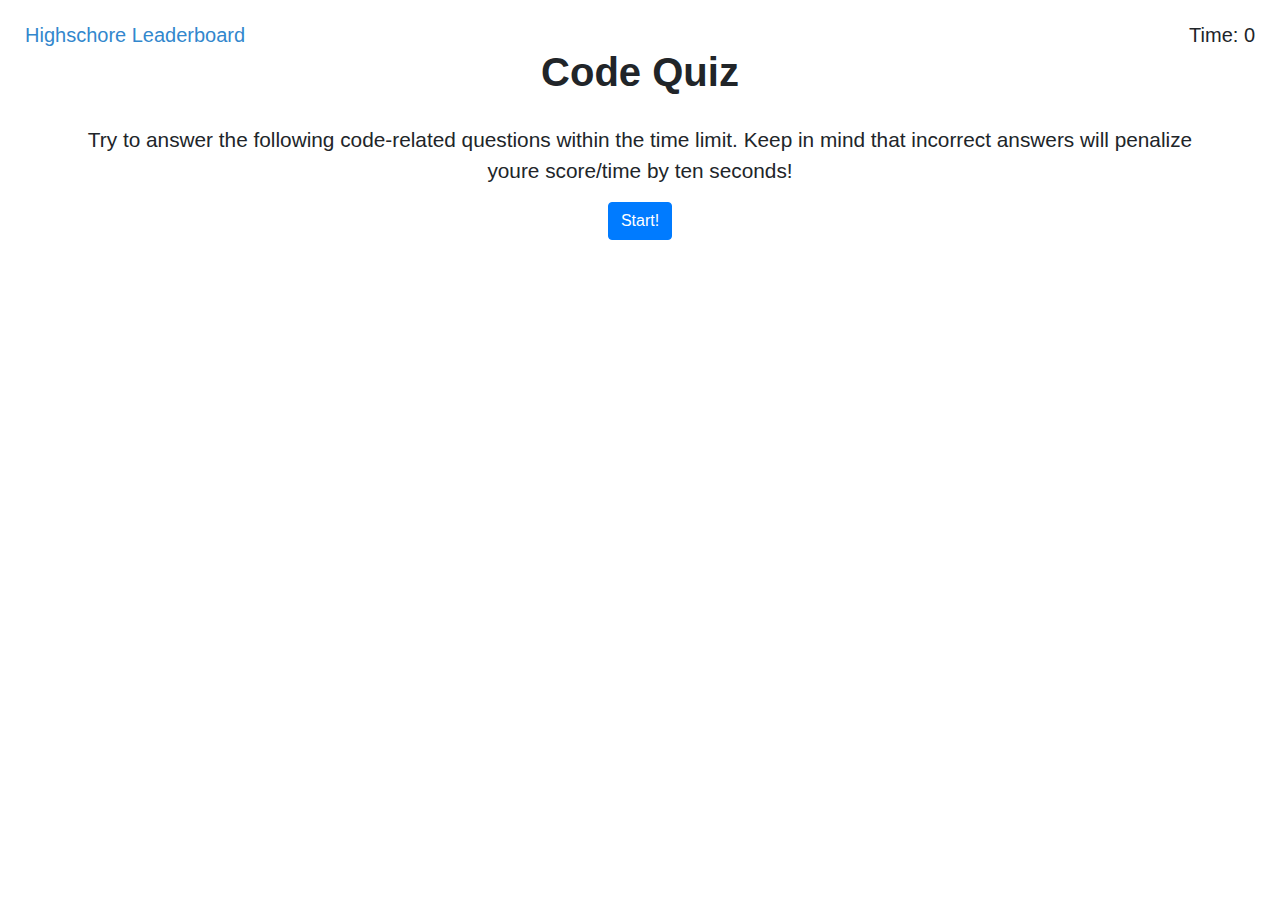
==== index.html @ 929edec2 "Set up code to begin functionality" ====
<!doctype html>
<html lang="en">
  <head>
    <!-- Required meta tags -->
    <meta charset="utf-8">
    <meta name="viewport" content="width=device-width, initial-scale=1, shrink-to-fit=no">

    <link rel="stylesheet" href="https://cdn.jsdelivr.net/npm/bootstrap@4.3.1/dist/css/bootstrap.min.css" integrity="sha384-ggOyR0iXCbMQv3Xipma34MD+dH/1fQ784/j6cY/iJTQUOhcWr7x9JvoRxT2MZw1T" crossorigin="anonymous">
    <link rel="stylesheet" href="style.css">

<title>Code Quiz</title>
  </head>
  <body>
    <div class="container">
        <div class="row">
            <div class="scores">
                <a href="leaderboard.html">Highschore Leaderboard</a>
            </div>
            <div class="timer">Time: <span id="time">0</span></div>
        </div>
        <div class="row">
            <div class="col-12 text-center mt-5">
                <h1 class="font-weight-bold">Code Quiz</h1>
                <p class="text-large">Try to answer the following code-related questions within the time limit. Keep in mind that incorrect answers will penalize youre score/time by ten seconds!</p>
                <button type="button" class="btn btn-primary">Start!</button>
            </div>
        </div>
    </div>

    <!-- jQuery first, then Popper.js, then Bootstrap JS -->
    <script src="https://code.jquery.com/jquery-3.3.1.slim.min.js" integrity="sha384-q8i/X+965DzO0rT7abK41JStQIAqVgRVzpbzo5smXKp4YfRvH+8abtTE1Pi6jizo" crossorigin="anonymous"></script>
    <script src="https://cdn.jsdelivr.net/npm/popper.js@1.14.7/dist/umd/popper.min.js" integrity="sha384-UO2eT0CpHqdSJQ6hJty5KVphtPhzWj9WO1clHTMGa3JDZwrnQq4sF86dIHNDz0W1" crossorigin="anonymous"></script>
    <script src="https://cdn.jsdelivr.net/npm/bootstrap@4.3.1/dist/js/bootstrap.min.js" integrity="sha384-JjSmVgyd0p3pXB1rRibZUAYoIIy6OrQ6VrjIEaFf/nJGzIxFDsf4x0xIM+B07jRM" crossorigin="anonymous"></script>
  </body>
</html>
---- style.css ----
.text-large {
    font-size: 130%;
    padding-top: 20px;
}

.scores {
    position: absolute;
    font-size: 20px;
    top: 20px;
    left: 25px;
    
}

.timer {
    position: absolute;
    font-size: 20px;
    top: 20px;
    right: 25px;
}

a {
    color: rgb(50, 135, 205);
}
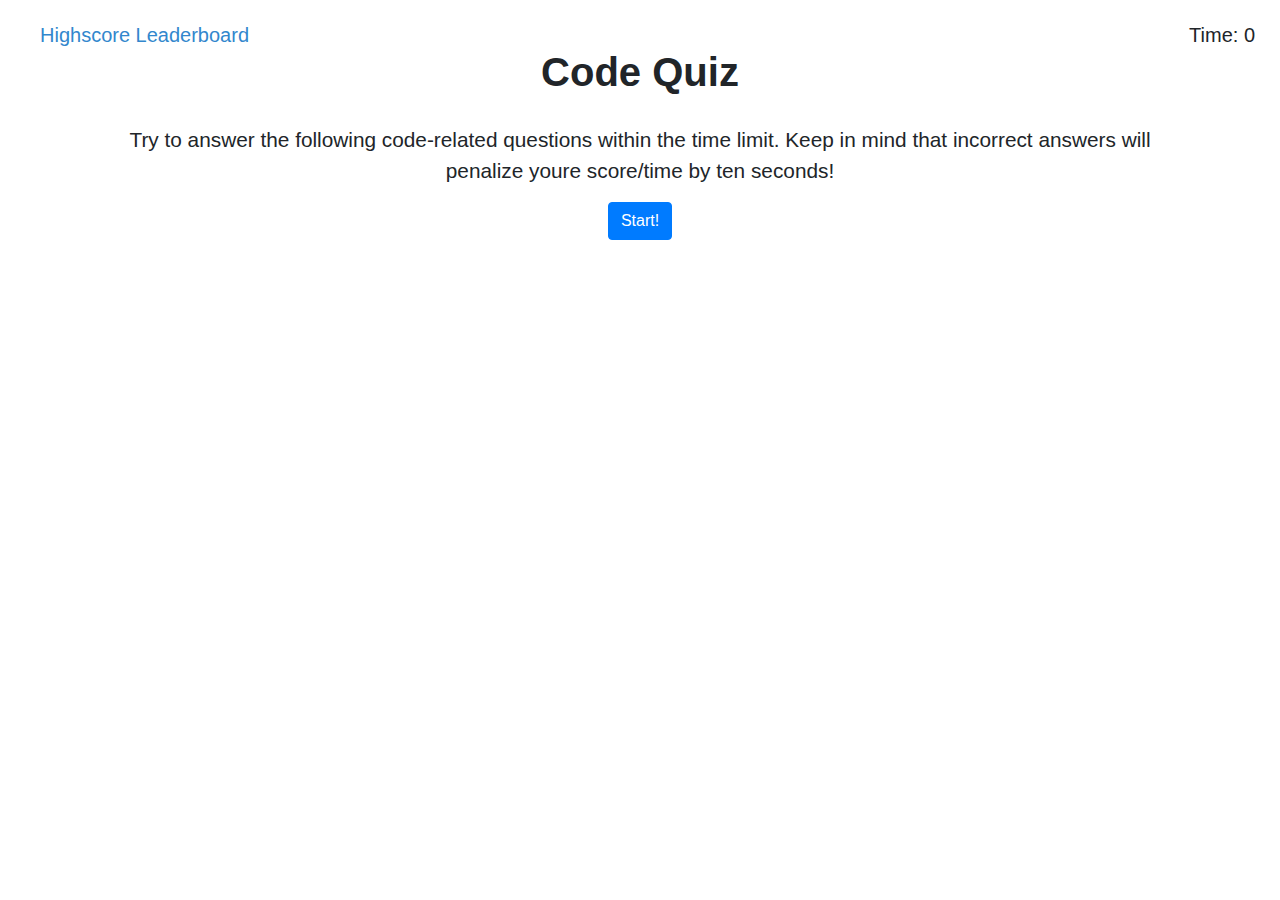
==== commit e55e4a3e: "Added all necessary code" ====
--- a/index.html
+++ b/index.html
@@ -8,28 +8,52 @@
     <link rel="stylesheet" href="https://cdn.jsdelivr.net/npm/bootstrap@4.3.1/dist/css/bootstrap.min.css" integrity="sha384-ggOyR0iXCbMQv3Xipma34MD+dH/1fQ784/j6cY/iJTQUOhcWr7x9JvoRxT2MZw1T" crossorigin="anonymous">
     <link rel="stylesheet" href="style.css">
 
-<title>Code Quiz</title>
+    <title>Code Quiz</title>
   </head>
   <body>
+    <!-- Header -->
     <div class="container">
-        <div class="row">
-            <div class="scores">
-                <a href="leaderboard.html">Highschore Leaderboard</a>
-            </div>
-            <div class="timer">Time: <span id="time">0</span></div>
+        <div>
+            <header class="row">
+                <div class="scores col-12">
+                    <a href="leaderboard.html">Highscore Leaderboard</a>
+                </div>
+                <div class="timer">Time: 
+                    <span id="time-left">0</span>
+                </div>
+            </header>
         </div>
-        <div class="row">
-            <div class="col-12 text-center mt-5">
-                <h1 class="font-weight-bold">Code Quiz</h1>
-                <p class="text-large">Try to answer the following code-related questions within the time limit. Keep in mind that incorrect answers will penalize youre score/time by ten seconds!</p>
-                <button type="button" class="btn btn-primary">Start!</button>
-            </div>
+      <!-- Main content -->
+      <div class="container">
+        <!-- Starting screen -->
+        <div class="col-12 text-center mt-5" id="starting-screen">
+          <h1 class="font-weight-bold">Code Quiz</h1>
+          <p class="text-large">Try to answer the following code-related questions within the time limit. Keep in mind that incorrect answers will penalize youre score/time by ten seconds!</p>
+          <button type="button" class="btn btn-primary" id="startButton">Start!</button>
         </div>
+
+        <!-- Questions container -->
+        <div class="row pt-5 d-flex justify-content-center">
+          <div id="questions-container" class="hidden">
+            <h3 id="question-title"></h3>
+            <div id="choices" class="choices"></div>
+          </div>
+        </div>
+        <div id="finished-screen" class="center-items hidden">
+            <h2>Congratulations!</h2>
+            <p>Your score is <span id="final-score"></span>.</p>
+            <p>
+              Enter initials: <input type="text" id="initials" max="3" />
+              <button id="submit" class="btn-success">Submit</button>
+            </p>
+          </div>
+    
+      </div>
     </div>
+  </body>
 
-    <!-- jQuery first, then Popper.js, then Bootstrap JS -->
+    <!-- Scripts -->
+    <script src="js/questions.js"></script>
+    <script src="js/main.js"></script>
     <script src="https://code.jquery.com/jquery-3.3.1.slim.min.js" integrity="sha384-q8i/X+965DzO0rT7abK41JStQIAqVgRVzpbzo5smXKp4YfRvH+8abtTE1Pi6jizo" crossorigin="anonymous"></script>
-    <script src="https://cdn.jsdelivr.net/npm/popper.js@1.14.7/dist/umd/popper.min.js" integrity="sha384-UO2eT0CpHqdSJQ6hJty5KVphtPhzWj9WO1clHTMGa3JDZwrnQq4sF86dIHNDz0W1" crossorigin="anonymous"></script>
-    <script src="https://cdn.jsdelivr.net/npm/bootstrap@4.3.1/dist/js/bootstrap.min.js" integrity="sha384-JjSmVgyd0p3pXB1rRibZUAYoIIy6OrQ6VrjIEaFf/nJGzIxFDsf4x0xIM+B07jRM" crossorigin="anonymous"></script>
-  </body>
-</html>+    <script src="https://cdn.jsdelivr.net/npm/popper.js@1.14.7/dist/umd/popper.min.js" integrity="sha384-UO2eT0
--- a/style.css
+++ b/style.css
@@ -22,3 +22,27 @@
     color: rgb(50, 135, 205);
 }
 
+.hidden {
+    display: none;
+}
+
+.choices {
+    display: flex;
+    flex-direction: column;
+  }
+  .choices button {
+    display: block;
+    display: inline-block;
+    margin: 10px;
+    cursor: pointer;
+    font-size: 150%;
+    border-radius: 20px;
+    border: 0;
+  }  
+
+  .center-items {
+    font-size: 25px;
+    padding: 50px;
+    margin-top: 150px;
+    margin-left: 250px;
+  }